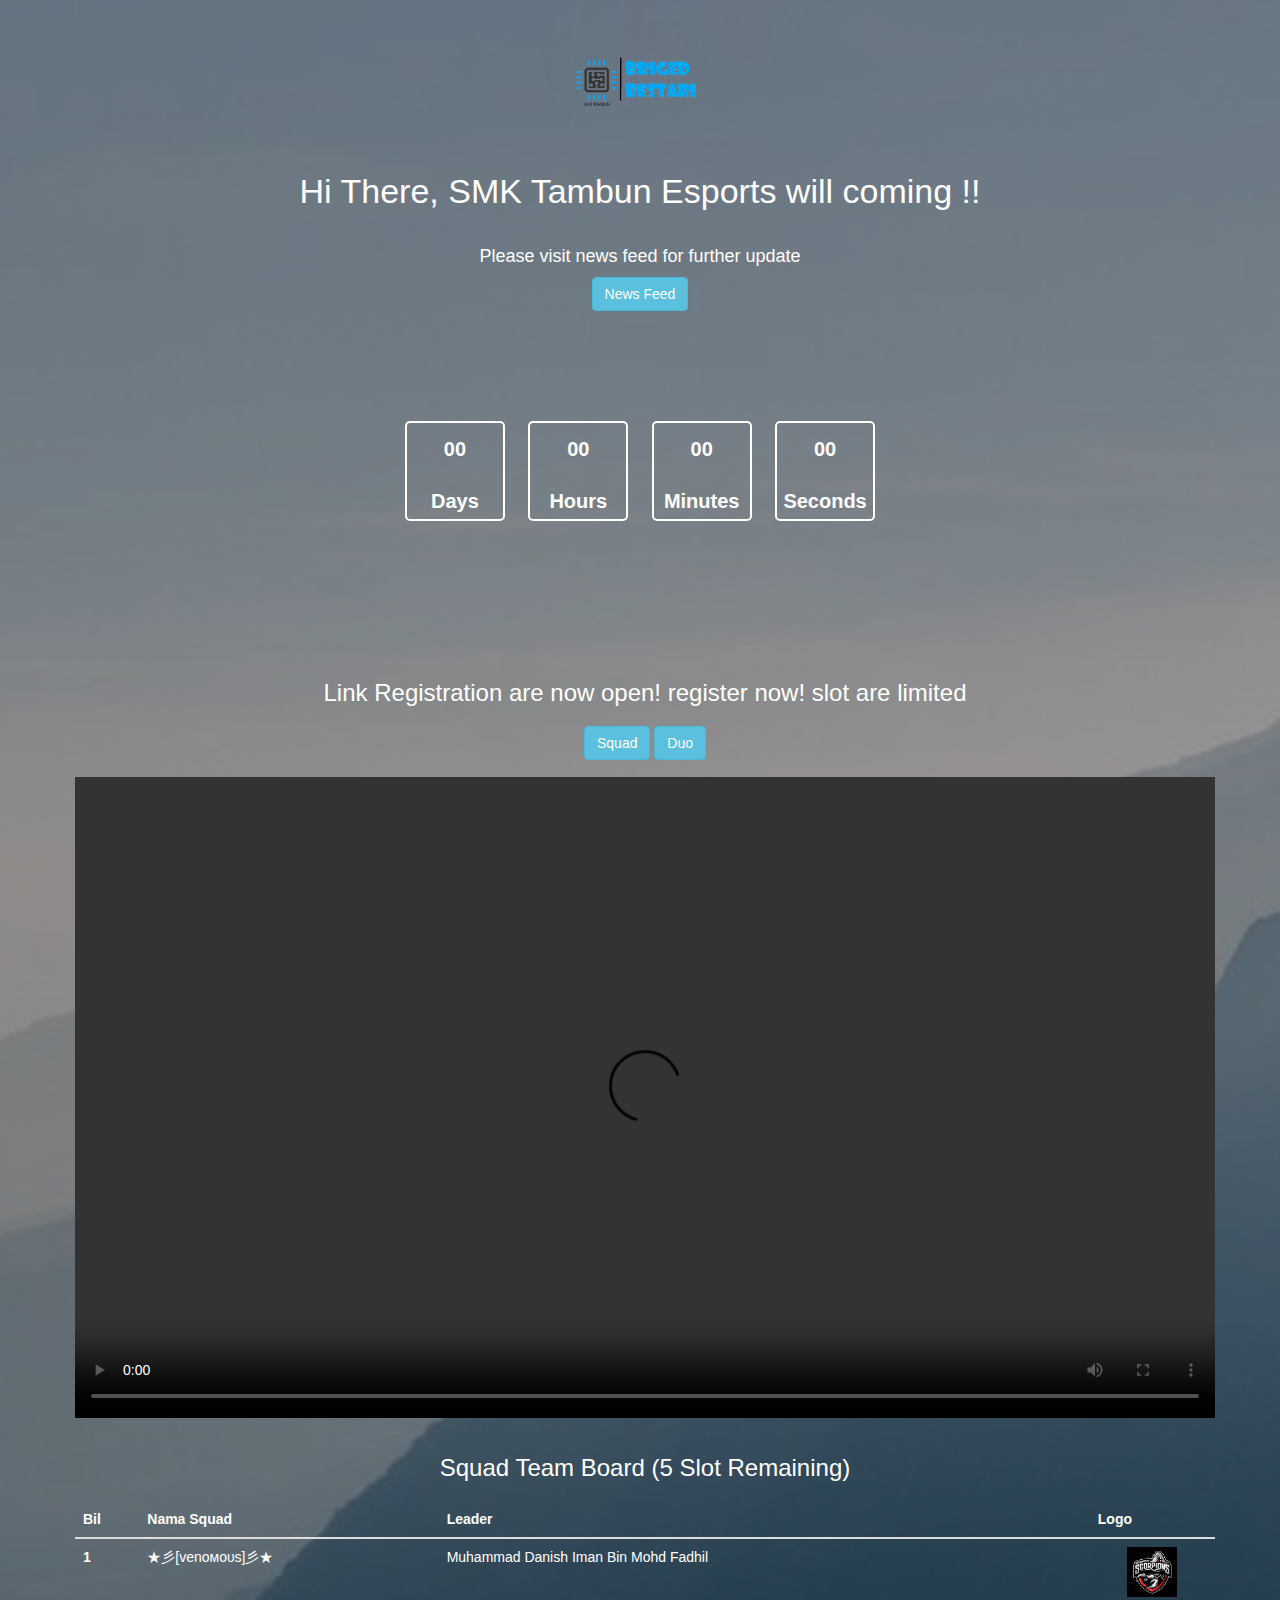
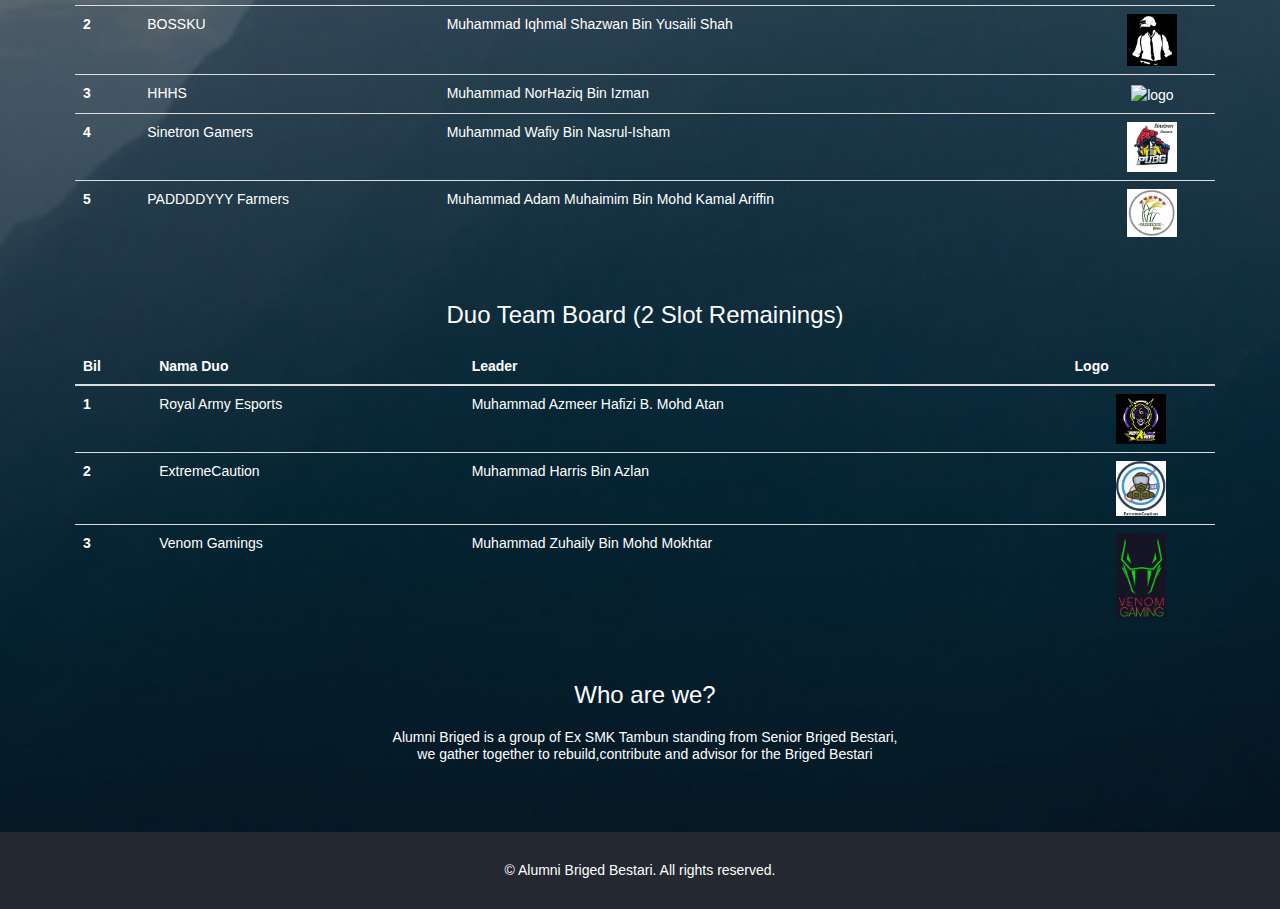
==== main.html @ 67a94928 "Rename index.html to main.html" ====
<!DOCTYPE html>
<html lang="en">

<head>
  <meta charset="utf-8">
  <meta name="viewport" content="width=device-width, initial-scale=1">
  <title>Alumni Briged | E-Sports</title>
  	<link rel="icon" href="favicon.png" type="image/png">
	<link rel="shortcut icon" href="favicon.ico" type="img/x-icon">
	 <link rel="icon" type="image/png" sizes="16x16" href="ico.png">
	
	
    <meta property="og:type" content="website">
    <meta property="og:title" content="Alumni Briged">
    <meta property="og:description" content="Alumni Briged Bestari Site | E-Sports">
    <meta property="og:site_name" content="bit.do/esportsT">
    <meta property="article:publisher" content="Muhammad Aiman Akid Bin Azreshah">
    <meta property="og:image" content="">
    <meta name="twitter:title" content="Briged Site | BETA">
    <meta name="twitter:description" content="Briged Site | BETA">
    <meta name="author" content="Muhammad Aiman Akid Bin Azreshah">
    <meta name="description" content="CMS Briged">
<link href='https://fonts.googleapis.com/css?family=Lobster|Open+Sans:400,400italic,300italic,300|Raleway:300,400,600' rel='stylesheet' type='text/css'>
  <link rel="stylesheet" type="text/css" href="css/font-awesome.min.css">
  <link rel="stylesheet" type="text/css" href="css/bootstrap.min.css">
  <link rel="stylesheet" type="text/css" href="css/animate.css">
  <link rel="stylesheet" type="text/css" href="css/style.css">

</head>

<body>
  <div class="content">
    <div class="container wow fadeInUp delay-03s">
      <div class="row">
        <div class="logo text-center">
          <img src="img/lugu.png" alt="logo" width="150">
          <h2>Hi There, SMK Tambun Esports will coming !!</h2>
		<br>
		<h4>Please visit news feed for further update</h4>
		<a href="new.html" class="btn btn-info" role="button">News Feed</a>
	      <div id="countdown" data-wow-delay=".3s" data-date="March 18, 2019 10:30:00"></div>
	      </div>
      </div>
    </div>
    <section id="about" class="section-padding">
      <div class="container">
        <div class="row">
          <div class="col-md-12 col-sm-12 text-center fadeInUp delay-03s">
            <div class="about-title">
             
		    		<h2>Link Registration are now open! register now! slot are limited</h2>
		<a href="#" class="btn btn-info" role="button">Squad</a>  
		<a href="#" class="btn btn-info" role="button">Duo</a>
		    <br>
		    <br>
		<div align="center" class="embed-responsive embed-responsive-16by9">
			<video controls class="embed-responsive-item">
			<source src="video/teaser.mp4" type="video/mp4">
		</video>
		</div>
		    
		    <br>
		    <h2>Squad Team Board (5 Slot Remaining)</h2>
		    <table class="table">
  <thead class="thead-dark">
    <tr>
      <th scope="col">Bil</th>
      <th scope="col">Nama Squad</th>
      <th scope="col">Leader</th>
      <th scope="col">Logo</th>
    </tr>
  </thead>
  <tbody>
    <tr>
      <th scope="row">1</th>
      <td style="text-align:left">★彡[venoмoυѕ]彡★</td>
      <td style="text-align:left">Muhammad Danish Iman Bin Mohd Fadhil</td>
      <td><img src="img/v.jpeg" alt="logo" width="50"></td>
    </tr>
    <tr>
      <th scope="row">2</th>
      <td style="text-align:left">BOSSKU</td>
      <td style="text-align:left">Muhammad Iqhmal Shazwan Bin Yusaili Shah</td>
      <td><img src="img/bossku.jpeg" alt="logo" width="50"></td>
    </tr>
    <tr>
      <th scope="row">3</th>
      <td style="text-align:left">HHHS</td>
      <td style="text-align:left">Muhammad NorHaziq Bin Izman</td>
      <td><img src="#" alt="logo" width="50"></td>
    </tr>
	<tr>
      <th scope="row">4</th>
      <td style="text-align:left">Sinetron Gamers</td>
      <td style="text-align:left">Muhammad Wafiy Bin Nasrul-Isham</td>
      <td><img src="img/sg.jpeg" alt="logo" width="50"></td>
    </tr>
	<tr>
      <th scope="row">5</th>
      <td style="text-align:left">PADDDDYYY Farmers</td>
      <td style="text-align:left">Muhammad Adam Muhaimim Bin Mohd Kamal Ariffin</td>
      <td><img src="img/paddy.PNG" alt="logo" width="50"></td>
    </tr>
  </tbody>
</table>
		    
		    <br>
		    <h2>Duo Team Board (2 Slot Remainings)</h2>
		    <table class="table">
  <thead class="thead-dark">
    <tr>
      <th scope="col">Bil</th>
      <th scope="col">Nama Duo</th>
      <th scope="col">Leader</th>
      <th scope="col">Logo</th>
    </tr>
  </thead>
  <tbody>
    <tr>
      <th scope="row">1</th>
      <td style="text-align:left">Royal Army Esports</td>
      <td style="text-align:left">Muhammad Azmeer Hafizi B. Mohd Atan</td>
      <td><img src="img/ra.jpeg" alt="logo" width="50"></td>
    </tr>
    <tr>
      <th scope="row">2</th>
      <td style="text-align:left">ExtremeCaution</td>
      <td style="text-align:left">Muhammad Harris Bin Azlan</td>
      <td><img src="img/ec.PNG" alt="logo" width="50"></td>
    </tr>
    <tr>
      <th scope="row">3</th>
      <td style="text-align:left">Venom Gamings</td>
      <td style="text-align:left">Muhammad Zuhaily Bin Mohd Mokhtar</td>
      <td><img src="img/vg.jpeg" alt="logo" width="50"></td>
    </tr>
  </tbody>
</table>
			  <br>
			  <h2>Who are we?</h2>
              <p>Alumni Briged is a group of Ex SMK Tambun standing from Senior Briged Bestari,</br>we gather together to rebuild,contribute and advisor for the Briged Bestari </p>

			</div>
			
			
			

	    </div>
          </div>
        </div>
      </div>
    </section>


    </div>
  </div>
  <footer class="footer">
    <div class="container">
      <div class="row bort">

        <div class="copyright">
          © Alumni Briged Bestari. All rights reserved.
        </div>

      </div>
    </div>
  </footer>
  <script src="js/jquery.min.js"></script>
  <script src="js/bootstrap.min.js"></script>
  <script src="js/jquery.countdown.min.js"></script>
  <script src="js/wow.js"></script>
  <script src="js/custom.js"></script>
  <script src="contactform/contactform.js"></script>

</body>

</html>
---- css/style.css ----
body {
	line-height: 1.2;
    height: 100%;
    background: #ffffff url('../img/banner01.jpg') no-repeat center top;
    background-size: cover;
}
ol, ul {
	list-style: none;
}
blockquote, q {
	quotes: none;
}
blockquote:before, blockquote:after,
q:before, q:after {
	content: '';
	content: none;
}
table {
	border-collapse: collapse;
	border-spacing: 0;
}
/**********************************
***********************************/
/**********************************
***********************************/
.content
{
	margin-top: 50px;
	color: #fff;
}
.logo img
{
	display: inline-block;
}
.logo h2
{
	font-size: 34px;
    padding-top: 40px;
}
#countdown {
    text-align: center;
    margin:  110px 0px 69px;
    min-height: 104px;
}
#countdown > div {
    width: 100px;
    height: 100px;
    margin: 0px 1%;
    display: inline-block;
    font-size: 20px;
    line-height: 52px;
    position: relative;
    font-weight: 700;
    color: #fff;
    border: 2px solid #fff;
    border-radius: 5px;
    margin-bottom: 10px;
}
#countdown > div > span
{
	display: block;
}
.input-group-addon {
    color: #fff;
    background-color: transparent;
    border: 1px solid #ccc;
    border-radius: 4px;
}
.sub-p
{
	font-size: 14px;
	padding: 5px 0px 15px;
}
.social ul li
{
	display: inline-block;
	border: 1px solid #fff;
	border-radius: 50%;
	width: 50px;
	height: 50px;
	line-height: 50px;
	margin-right: 10px;
}
.section-padding
{
	padding: 60px;
}
.about-title h2
{
	font-size: 24px;
	padding-bottom: 10px;
}
.img
{
	margin-top: 30px;
}
.img i
{
	font-size: 44px;
}
.subcription-info 
{
    width: 40%;
    margin: 0 auto 50px;
}
.abt-hd
{
	font-size: 20px;
	font-weight: bold;
	padding: 10px 0px 15px;
}

.social a i
{
    color: #fff;
    display: block;
    line-height: 48px;

}
.social a:hover
{
    text-decoration: none;
}
#contact-info
{
	padding: 0px 0px 40px;
}
.contact textarea {
    width: 100%;
    background: transparent;
    font-size: 13px;
    padding: 15px;
    height: 100px;
    border: 1px solid #EDEDED;
    outline: none;
    resize: none;
    margin-bottom: 5px;
    color: #ffffff;
}

.contact-submit {
    background-color: #24B7A4;
    border: 2px solid #24B7A4;
    color: #FFFFFF;
    width: 100%;
    display: block;
    word-spacing: 1px;
    outline: none;
    margin: 0 auto;
    font-size: 13px;
    text-transform: uppercase;
    margin-top: 10px;
    font-weight: 700;
    padding: 10px;
    -webkit-transition: all 0.3s ease-in-out !important;
    -moz-transition: all 0.3s ease-in-out !important;
    -ms-transition: all 0.3s ease-in-out !important;
    -o-transition: all 0.3s ease-in-out !important;
    transition: all 0.3s ease-in-out !important;
}

.validation {
    color: red;
    display:none;
    margin: 0 0 20px;
    font-weight:400;
    font-size:13px;
}

#sendmessage {
    color: green;
    border:1px solid green;
    display:none;
    text-align:center;
    padding:15px;
    font-weight:600;
    margin-bottom:15px;
}

#errormessage {
    color: red;
    display:none;
    border:1px solid red;
    text-align:center;
    padding:15px;
    font-weight:600;
    margin-bottom:15px;
}

#sendmessage.show, #errormessage.show, .show {
	display:block;
}

footer {
    padding: 30px;
    color: #fff;
    text-align: center;
    background-color: #242830;
}
.footer a
{
    color: #24B7A4;
}
.credits {
    padding-top: 10px;
}

.subscribe_form {
    position: relative;
}
.subscribe_form .subscribe {
    right: 0px;
    top: 0px;
    width: 160px;
    height: 50px;
    position: absolute;
    color: #FFF;
    background-color: #24B7A4;
    border: medium none;
    border-bottom-left-radius: 0px;
    border-top-left-radius: 0px;
    font-family: "Roboto Slab",serif;
    font-size: 18px;
}
h2.subs-title  {
    font-size: 34px;
    padding: 30px 0px 20px;
}
.subscribe_form input {
    height: 50px;
    border: none;
    width: 100%;
    font-size: 15px;
    border-radius: 30px;
    color: #000;
}
.subscribe_form input[type=email]
{
    padding-left: 30px;
}
/**********************************
Media Queries
***********************************/
@media (min-width: 501px) and (max-width: 901px) {
    .contact-title{
        padding: 15px;
}
.section-padding {
        padding: 60px 30px;
}
.subscribe_form .subscribe {
    width: 100px;
    font-size: 15px;
}
.subcription-info {
        width: 60%;
        margin: 0 auto;
}
body{
    overflow-x:hidden; 
}
}
@media (min-width: 20px) and (max-width: 500px) {
    .contact-title{
        padding: 15px;
}
.section-padding {
        padding: 60px 30px;
}
.subscribe_form .subscribe {
    width: 100px;
    font-size: 15px;
}
.subcription-info {
        width: 80%;
        margin: 0 auto;
}
}
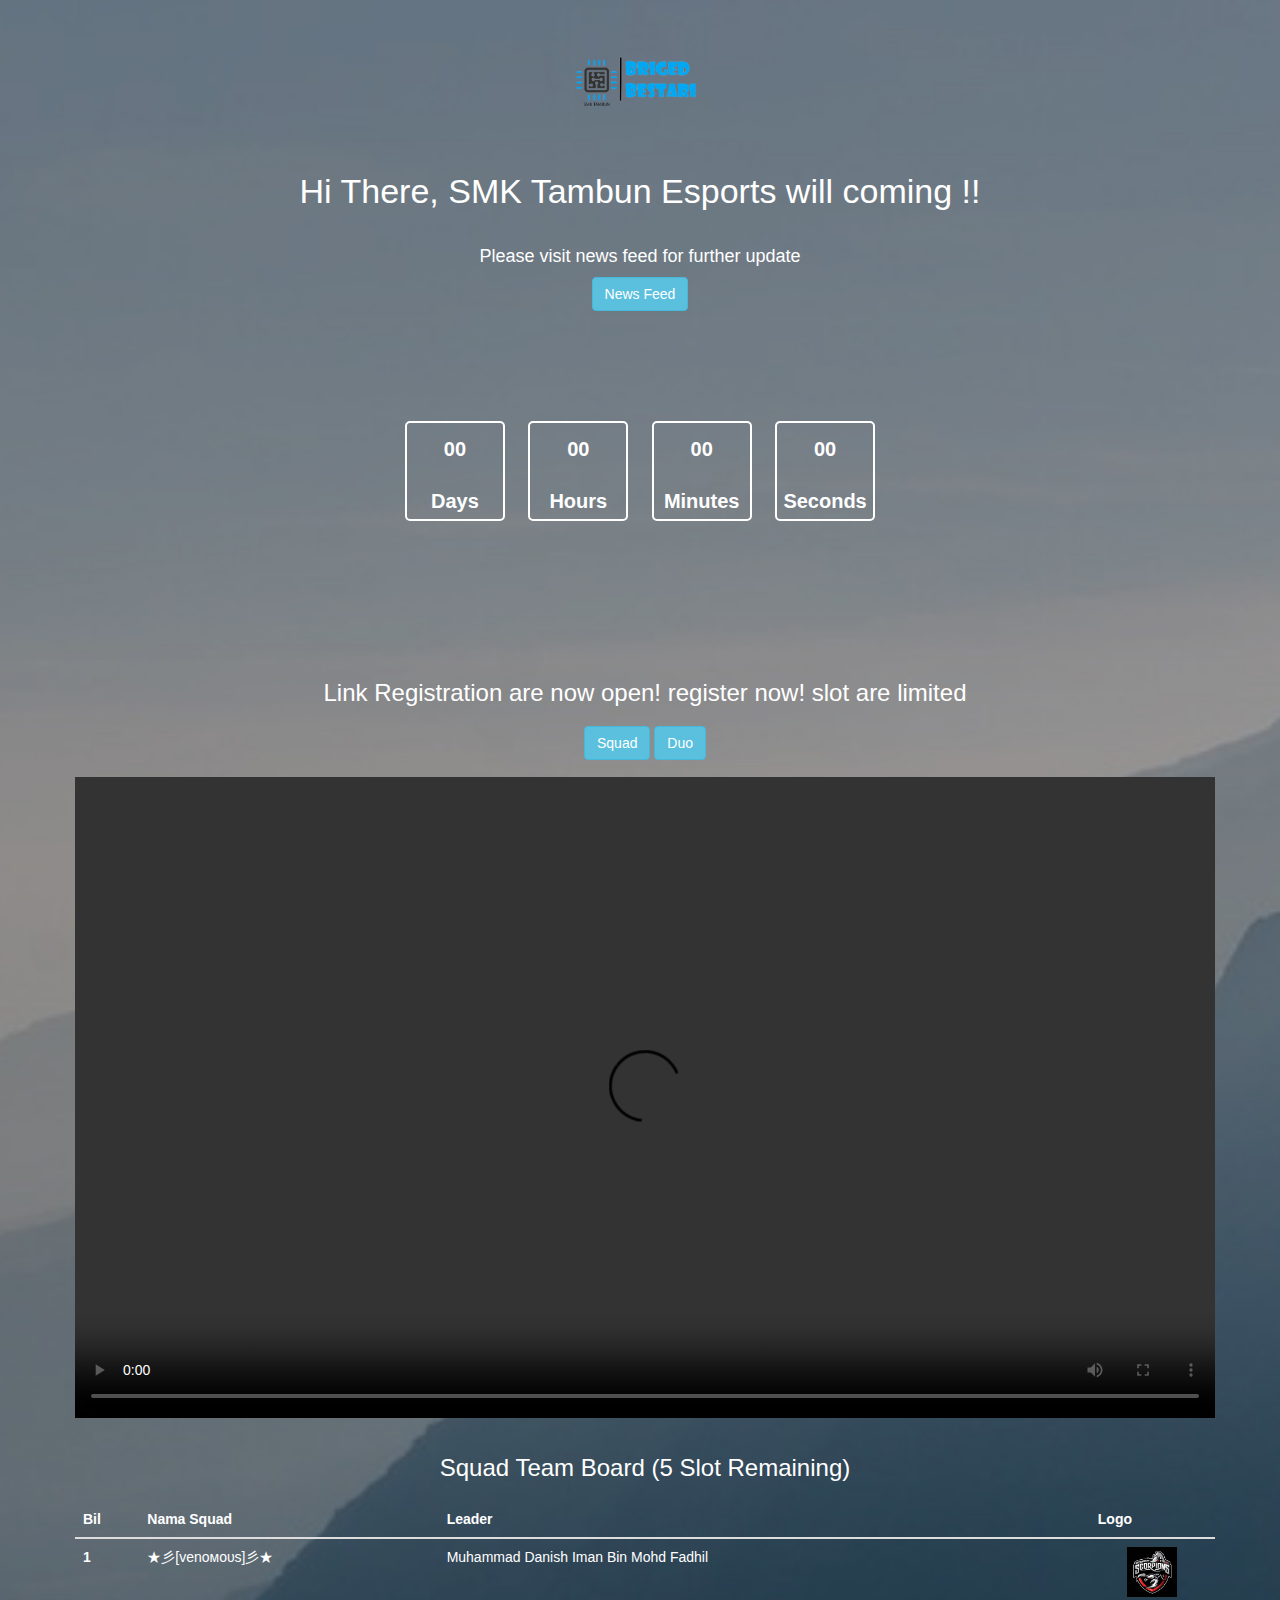
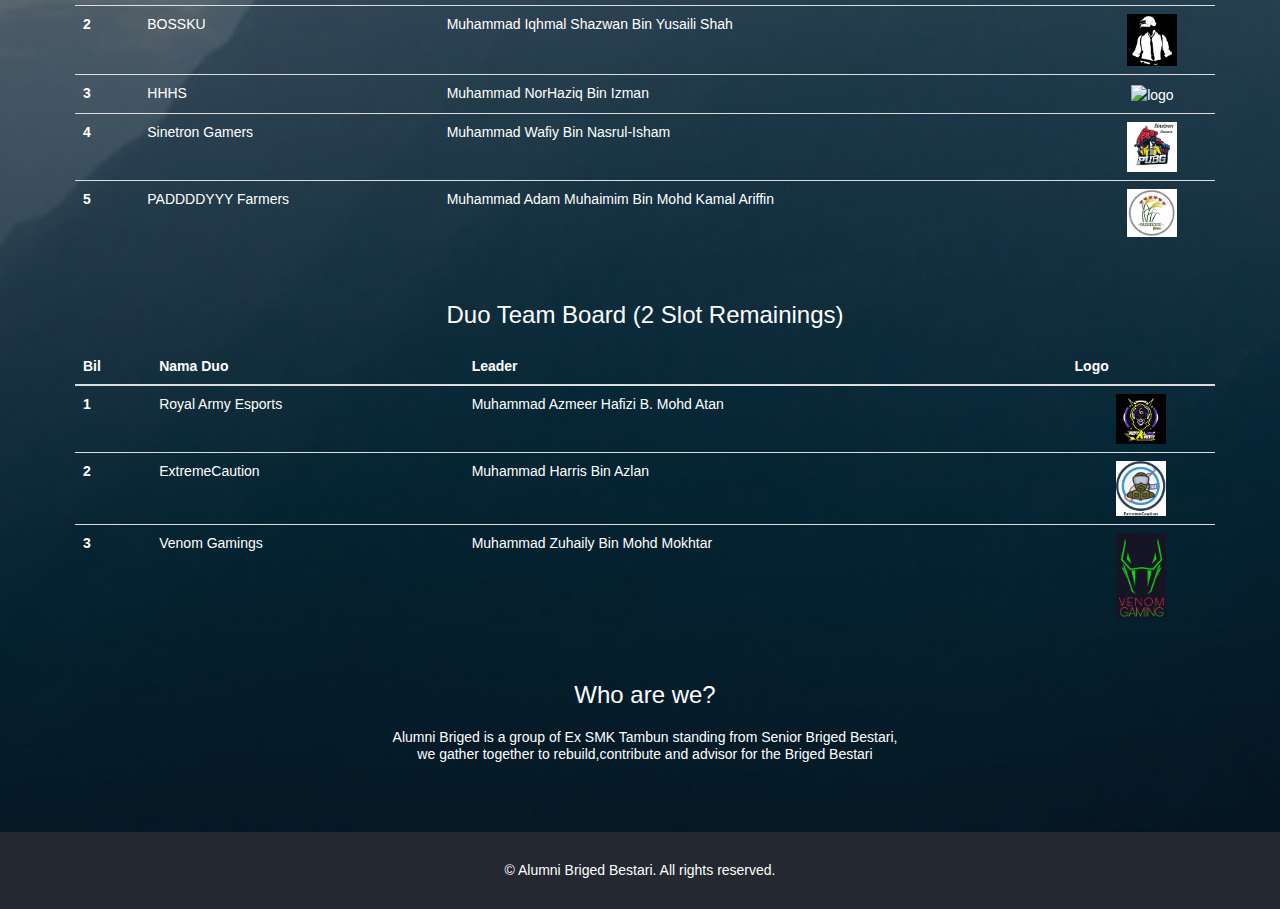
==== commit 7073d341: "Rename index.html to main.html" ====
--- a/main.html
+++ b/main.html
@@ -49,8 +49,8 @@
             <div class="about-title">
              
 		    		<h2>Link Registration are now open! register now! slot are limited</h2>
-		<a href="#" class="btn btn-info" role="button">Squad</a>  
-		<a href="#" class="btn btn-info" role="button">Duo</a>
+		<a href="https://docs.google.com/forms/d/e/1FAIpQLSeEFm2U1s9KhFT_s6e0n8a_JcS4FbbP2u66da79zm3QQ2sO-w/viewform?usp=pp_url" class="btn btn-info" role="button">Squad</a>  
+		<a href="https://docs.google.com/forms/d/e/1FAIpQLSdtYHrSDCH8C8xCmFPuRoMVpARwWD7v0m0zQJgyamX3w-Qylg/viewform?usp=pp_url" class="btn btn-info" role="button">Duo</a>
 		    <br>
 		    <br>
 		<div align="center" class="embed-responsive embed-responsive-16by9">
